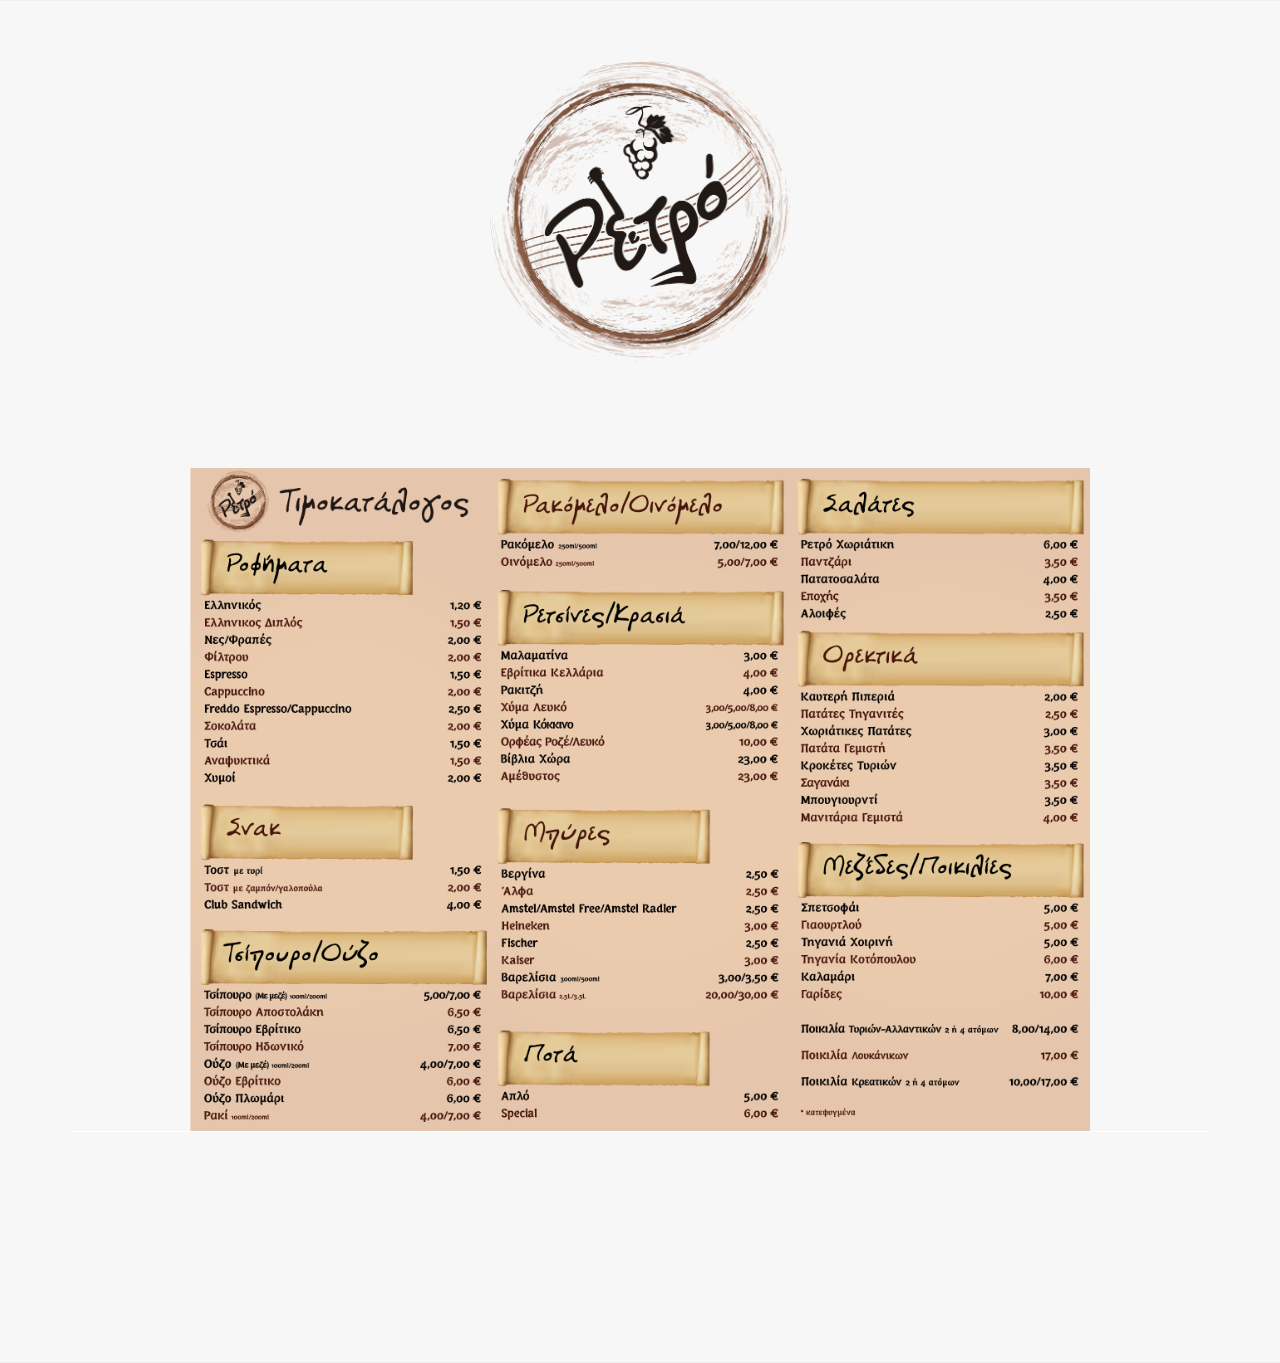
==== index.html @ d07ff57d "Fisrts website upload" ====
<!DOCTYPE html>
	<html lang="en">
		<head>
			<meta charset="utf-8">
			<meta http-equiv="X-UA-Compatible" content="IE=edge">
			<meta name="viewport" content="width=device-width, initial-scale=1, maximum-scale=1.0, user-scalable=no">
			<meta name="description" content="A Bootstrap based app landing page template">
			<meta name="author" content="">
			<link rel="shortcut icon" href="assets/ico/favicon.ico">

			<title>Retro</title>

			<!-- Bootstrap core CSS -->
			<link href="css/bootstrap.min.css" rel="stylesheet">

			<!-- Custom styles for this template -->
			<link href="css/custom.css" rel="stylesheet">
			<link href="css/flexslider.css" rel="stylesheet">
			
			<link href="http://maxcdn.bootstrapcdn.com/font-awesome/4.1.0/css/font-awesome.min.css" rel="stylesheet">
			<link href='http://fonts.googleapis.com/css?family=Roboto+Condensed:400,300,700' rel='stylesheet' type='text/css'>
			<link href='http://fonts.googleapis.com/css?family=Noto+Sans:400,700' rel='stylesheet' type='text/css'>
			<style type="text/css">
			body,td,th {
	font-family: "Noto Sans", sans-serif;
}
body {
	background-color: #FFFFFF;
	background-image: url(Images/back1.jpg);
}
            </style>
	</head>

		<body>
		<div id="productWrap" class="altWrap">
		<div class="container">
			<div class="row">
			  <div class="col-xs-12">
			    <div class="imgWrap">
				  <p align="center"><img src="Images/LOGO_retro2TR.png" width="300" height="301"></p>
				  <div class="imgWrap"></div></p>
				  <p align="center">&nbsp;</p>
				</div>
			</div>
			<div class="row"></div>
		</div>
	</div> <!-- /productWrap --><!-- /pricingWrap --><!-- /testimonialsWrap -->
	
	<div id="contactWrap">
	  <div class="overlay">
			<div class="container">
				<div class="row">
				  <div class="col-xs-12">
					<h2 class="sectionTitle"><img src="Images/GrP1.png" width="300" height="663"><img src="Images/GrP2.png" width="300" height="663"><img src="Images/GrP3.png" width="300" height="663"></h2>
				  </div>
			  </div>
				<div class="row"></div>
					<div class="row"></div>
			</div>
		</div>
	</div> <!-- /contactWrap -->
	


    <!-- 
    ================================================== -->
    <!-- Placed at the end of the document so the pages load faster -->
    <script src="https://ajax.googleapis.com/ajax/libs/jquery/1.11.0/jquery.min.js"></script>
    <script src="js/bootstrap.min.js"></script>
    <script src="js/flexslider.js"></script>
	
<script type="text/javascript">
$(document).ready(function() {

	$('.mobileSlider').flexslider({
		animation: "slide",
		slideshowSpeed: 3000,
		controlNav: false,
		directionNav: true,
		prevText: "&#171;",
		nextText: "&#187;"
	});
	$('.flexslider').flexslider({
		animation: "slide",
		directionNav: false
	});
		
	$('a[href*=#]:not([href=#])').click(function() {
		if (location.pathname.replace(/^\//,'') == this.pathname.replace(/^\//,'') || location.hostname == this.hostname) {
			var target = $(this.hash);
			target = target.length ? target : $('[name=' + this.hash.slice(1) +']');
			if ($(window).width() < 768) {
				if (target.length) {
					$('html,body').animate({
						scrollTop: target.offset().top - $('.navbar-header').outerHeight(true) + 1
					}, 1000);
					return false;
				}
			}
			else {
				if (target.length) {
					$('html,body').animate({
						scrollTop: target.offset().top - $('.navbar').outerHeight(true) + 1
					}, 1000);
					return false;
				}
			}

		}
	});
	
	$('#toTop').click(function() {
		$('html,body').animate({
			scrollTop: 0
		}, 1000);
	});
	
	var timer;
    $(window).bind('scroll',function () {
        clearTimeout(timer);
        timer = setTimeout( refresh , 50 );
    });
    var refresh = function () {
		if ($(window).scrollTop()>100) {
			$(".tagline").fadeTo( "slow", 0 );
		}
		else {
			$(".tagline").fadeTo( "slow", 1 );
		}
    };
		
});
</script>
  </body>
</html>
---- css/custom.css ----
body {
    color: #555555;
    font-family: 'Noto Sans',sans-serif;
}
/**********************************************************************/
/************************** COMMON ELEMENTS **************************/
/********************************************************************/
h1, h2, h3, h4, h5, h6 {
	color: #333333;
    font-family: 'Roboto Condensed',sans-serif;
}
p {
	line-height: 1.6;
	font-size: 16px;
}
a:focus {
    outline: none;
}
.btn:focus, .btn:active:focus, .btn.active:focus {
    outline: none;
}
/** Custom styles **/
.vis-hidden {
	visibility: hidden !important;
}
a {
	-webkit-transition: 0.25s;
	-moz-transition: 0.25s;
	-o-transition: 0.25s;
	transition: 0.25s;
}
h2.sectionTitle {
	color: #428BCA;
    font-size: 50px;
    margin-top: 0;
    text-align: center;
	font-weight: 700;
    margin-bottom: 50px;
}
h3.sectionTitle {
    text-align: center;
    margin-bottom: 50px;
    margin-top: -20px;
}
.altWrap {
	border-top: 1px solid #eee;
	border-bottom: 1px solid #eee;
	background-color: #f7f7f7;
}

/**********************************************************************/
/***************************** NAVBAR ********************************/
/********************************************************************/

.navbar {
	margin-bottom: 0;
}

.navbar-inverse {
	/**
	background: url(../assets/img/80.png);
	**/
	background: #fff;
	border: 0 none;
	box-shadow: 0 1px 10px rgba(0, 0, 0, 0.2);
}
.navbar-brand {
	line-height: 1;
    height: 40px;
    margin-top: 14px;
    margin-bottom: 26px;
    padding: 0;
    width: 100%;
	font-size: 40px;
	letter-spacing: -2px;
	font-weight: 700;
}
.navbar-inverse .navbar-brand {
    color: #428BCA;
}
.navbar-inverse .navbar-brand .fa-stack {
	font-size: 28px;
}
.navbar-inverse .navbar-brand .title {
    color: #888;
}
.navbar-inverse .navbar-brand:hover,
.navbar-inverse .navbar-brand:focus {
    background: none;
    color: #428BCA;
}
.navbar > .container .navbar-brand,
.navbar > .container-fluid .navbar-brand {
    margin-left: 0;
}
.navbar-nav {
	float: right;
}
.navbar-inverse .navbar-nav > li > a {
	font-family: 'Roboto Condensed',sans-serif;
	color: #333333;
    display: block;
    font-size: 20px;
    font-weight: 400;
    padding: 30px 15px;
    text-shadow: none;
}
.navbar .nav > li > a:hover,
.navbar .nav > li > a:focus {
    color: #428BCA;
}
.navbar-inverse .navbar-toggle {
	background: #FFFFFF;
    border: 0 none;
	margin: 19px 15px 19px 0;
}
.navbar-inverse .navbar-toggle:hover,
.navbar-inverse .navbar-toggle:focus {
    background-color: #eee;
}
.navbar-inverse .navbar-toggle .icon-bar {
	background: #333;
}

/**********************************************************************/
/************************** JUMBOTRON ********************************/
/********************************************************************/

.jumbotron {
	background: url(../assets/img/bigBG.jpg) no-repeat center center scroll;
	-webkit-background-size: cover;
	-moz-background-size: cover;
	-o-background-size: cover;
	background-size: cover;
	padding-bottom: 0;
	padding-top: 140px;
	color: #fff;
	margin-bottom: 0;
	visibility: visible;
	height: 800px;
}
.jumbotron .mobile {
	background-image: url("../assets/img/mobile.png");
    background-repeat: no-repeat;
    height: 499px;
    margin-left: -96px;
    margin-top: 0;
    overflow: hidden;
    width: auto;
}
.jumbotron h1 {
	color: #fff;
    font-size: 72px;
    font-weight: 700;
	text-shadow: 0 1px 5px #222222;
}
.jumbotron h2 {
	color: #fff;
	font-weight: 300;
	text-shadow: 0 1px 5px #222222;
	margin-bottom: 30px;
}
.jumbotron .actionBtn .line1 {
	display: inline-block;
    font-size: 14px;
    font-weight: 400;
    width: 140px;
	margin-top: 10px;
}
.jumbotron .actionBtn .line2 {
	font-size: 28px;
    font-weight: 700;
	line-height: 1;
	
}

/**********************************************************************/
/************************** WHAT WE DO *******************************/
/********************************************************************/

#featureWrap {
	padding-top: 60px;
	padding-bottom: 60px;
}
#featureWrap .icon {
	-webkit-transition:All 0.2s linear;
	-moz-transition:All 0.2s linear;
	-o-transition:All 0.2s linear;
}
#featureWrap .fa-stack.icnC {
    color: #428BCA;
    font-size: 74px;
}
#featureWrap .icon {
	background-color: #428BCA;
    border: 4px solid #428BCA;
    border-radius: 50%;
    color: #FFFFFF;
    display: block;
    font-size: 80px;
    height: 148px;
    line-height: 140px;
    margin: 0 auto;
    padding: 0;
    text-align: center;
    width: 148px;
}
#featureWrap .icon:hover {
    color: #428BCA;
	background-color: #fff;
    cursor: default;
}
#featureWrap h3 {
	font-weight: 700;
}

/**********************************************************************/
/************************ PRODUCT ************************************/
/********************************************************************/

#productWrap {
	padding-top: 60px;
	padding-bottom: 60px;
}
#productWrap .productFeatures {
	margin-top: 20px;
}
#productWrap .productFeatures h3 {
	margin-top: 0;
	color: #428BCA;
}
#productWrap .productFeatures p {
	margin-bottom: 50px;
}
#productWrap .productFeatures .icon {
	text-align: right;
	color: #428BCA;
	font-size: 20px;
}

/**********************************************************************/
/************************ PRICING ************************************/
/********************************************************************/

#pricingWrap {
	padding-top: 60px;
	padding-bottom: 60px;
}
#pricingWrap .priceTable {
	border: 1px solid #D9D9D9;
	border-radius: 4px;
	margin: 0;
	padding: 0;
	background: #fff;
	list-style: none outside none;
	text-align: center;
}
#pricingWrap .priceTable .title {
	color: #333333;
	font-size: 34px;
	font-weight: 700;
	padding: 20px 10px 0;
	font-family: 'Roboto Condensed',sans-serif;
}
#pricingWrap .priceTable .description {
    color: #777777;
    font-size: 14px;
	padding: 10px 10px 20px;
}
#pricingWrap .priceTable .price {
	background: #F2F2F2;
	border-bottom: 1px solid #E5E5E5;
	border-top: 1px solid #E5E5E5;
	color: #333333;
	font-size: 26px;
	margin-bottom: 20px;
	padding: 15px 10px;
}
#pricingWrap .priceTable ul.features {
    margin: 0;
    padding: 0;
	list-style: none outside none;
}
#pricingWrap .priceTable ul.features li {
	border-bottom: 1px dotted #D2D2D2;
    color: #333333;
    font-size: 16px;
    margin: 0 30px;
    padding: 15px 0;
    text-align: center;
}
#pricingWrap .priceTable .call {
	margin: 30px 10px;
}
#pricingWrap .priceTable .call .btn {
	width: 70%;
}
#pricingWrap .priceTable.alt {
	border-color: #428BCA;
	background: #428BCA;
}
#pricingWrap .priceTable.alt .title {
	color: #fff;
}
#pricingWrap .priceTable.alt .description {
    color: #fff;
}
#pricingWrap .priceTable.alt .price {
	background: #fff;
	border-bottom: 1px solid #fff;
	border-top: 1px solid #fff;
	color: #333333;
}
#pricingWrap .priceTable.alt ul.features li {
	border-bottom: 1px dotted #fff;
    color: #fff;
}
#pricingWrap .priceTable.alt .call .btn {
	background: #FFFFFF;
    border-color: #FFFFFF;
	color: #333;
}


/**********************************************************************/
/************************ TESTIMONIALS *******************************/
/********************************************************************/

#testimonialsWrap {
	padding-top: 60px;
	padding-bottom: 40px;
}
#testimonialsWrap .slides {
	text-align: center;
}
#testimonialsWrap .quote {
	color: #777777;
	font-size: 24px;
	font-style: italic;
	margin-bottom: 15px;
}
#testimonialsWrap .author {
	color: #428BCA;
	font-size: 20px;
}

/**********************************************************************/
/************************ CONTACT ************************************/
/********************************************************************/
#contactWrap {
	padding-top: 60px;
	padding-bottom: 60px;
}
#contactWrap .overlay {
    background: url("../assets/img/60.png");
	padding-bottom: 60px;
}
#contactWrap h2.sectionTitle {
    border-bottom: 1px solid #fff;
}
#contactWrap .blurb {
    font-size: 24px;
    font-weight: 300;
    margin-bottom: 40px;
}
#contactWrap label {

}
#contactWrap .form-control {
    border: 1px solid #c5c5c5;
    height: 38px;
    line-height: 38px;
    margin: 0 0 10px;
    padding: 8px 5px;
    width: 100%;
	border-radius: 0;
	color: #555;
	box-shadow: none;
}
#contactWrap .form-control:focus {
	border-color: #aaa;
    box-shadow: none;
}
#contactWrap textarea.form-control {
	margin: 0 0 10px;
    max-height: 300px;
    max-width: 100%;
    width: 100%;
	min-height: 120px;
}
#contactWrap button.btn {
    margin-top: 15px;
    width: 100%;
}

/**********************************************************************/
/************************* FOOTER ************************************/
/********************************************************************/
footer {
	background: #444;
	padding: 40px 0;
}
footer p {
	color: #ddd;
    font-weight: 300;
    margin: 0 0 20px 0;
	font-size: 16px;
}
footer .social {
	margin: 0;
}
footer .social a {
	color: #DDDDDD;
	text-decoration: none;
}
footer .social a:hover {
	color: #fff;
}
footer .social a .fa-inverse {
	color: #444;
}

/**********************************************************************/
/****************** MEDIA QUERIES ************************************/
/********************************************************************/
@media(max-width:1200px){
	.jumbotron .mobile {
		margin-left: -164px;
	}
}
@media(max-width:979px){
	.navbar-collapse {
		float: right;
	}
	.navbar-inverse .navbar-nav > li > a {
		font-size: 16px;
		padding: 25px 12px;
	}
	.navbar > .container .navbar-brand,
	.navbar > .container-fluid .navbar-brand {
		font-size: 28px;
		float: left;
		margin: 15px 0;
		width: auto;	
	}
	.navbar-inverse .navbar-brand .fa-stack {
		font-size: 22px;
	}
	.navbar-nav {
		float: left;
	}
	.jumbotron {
		padding-top: 100px;
	}
	.jumbotron .jumboText {
		text-align: center;
	}
	.jumbotron h1 {
		font-size: 64px;
	}
	.jumbotron .actionBtn {
		margin-bottom: 50px;
	}
	.jumbotron .mobile {
		margin-left: -48px;
	}
	#productWrap .imgWrap img {
		margin: 0 auto 60px;
	}
	#contactWrap .blurb {
		font-size: 20px;
	}

}
@media (max-width: 767px) {
	.navbar-collapse {
		float: none;
	}
	.navbar > .container .navbar-brand, .navbar > .container-fluid .navbar-brand {
		float: left;
		margin: 15px 0 15px 15px;
	}
	.navbar-inverse .navbar-nav > li > a {
		font-size: 14px;
		padding: 12px 15px;
	}
	.jumbotron {
		padding-left: 0;
		padding-right: 0;
	}
	.jumbotron h1 {
		font-size: 48px;
	}
	.jumbotron h2 {
		font-size: 22px;
	}
	
	#featureWrap .feature {
		margin-bottom: 40px;
	}
	#productWrap .productFeatures .icon {
		font-size: 14px;
	}
	#pricingWrap .priceTable {
		margin-bottom: 60px;
	}
}
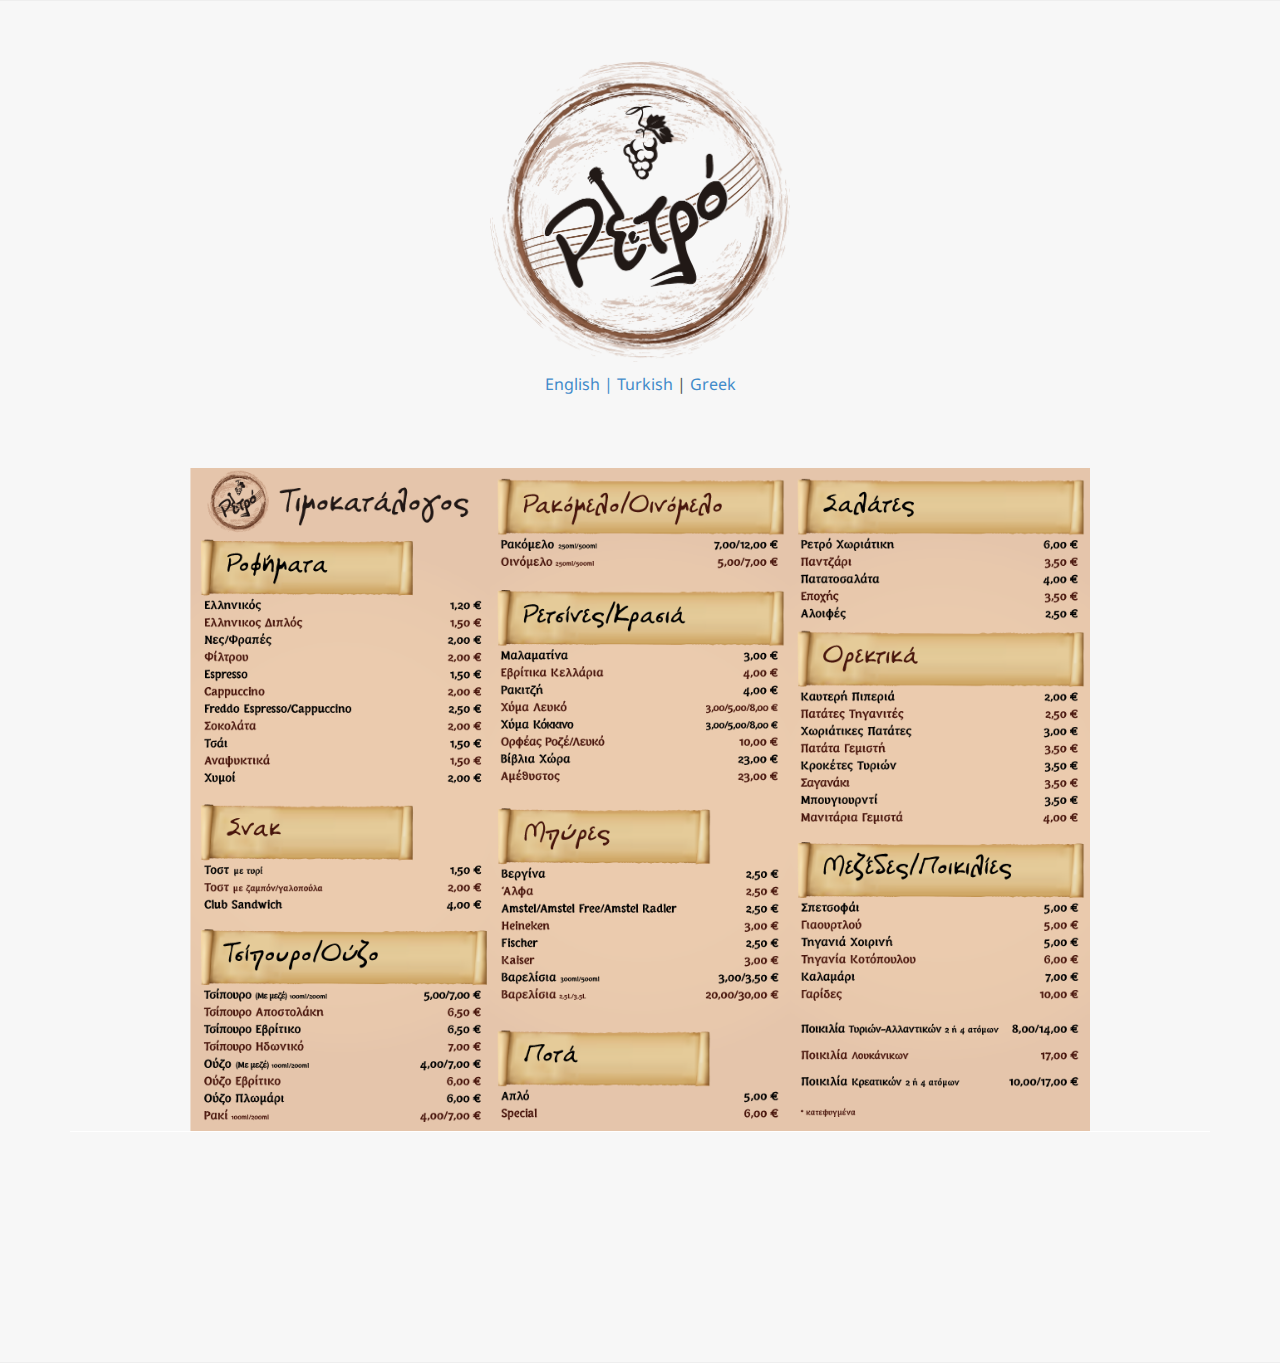
==== commit 81d969a6: "new" ====
--- a/index.html
+++ b/index.html
@@ -39,7 +39,7 @@
 			    <div class="imgWrap">
 				  <p align="center"><img src="Images/LOGO_retro2TR.png" width="300" height="301"></p>
 				  <div class="imgWrap"></div></p>
-				  <p align="center">&nbsp;</p>
+				  <p align="center"><a href="indexEN.html">English</a> <a href="indexTR.html">| Turkish</a> | <a href="indexGR.html">Greek</a></p>
 				</div>
 			</div>
 			<div class="row"></div>
